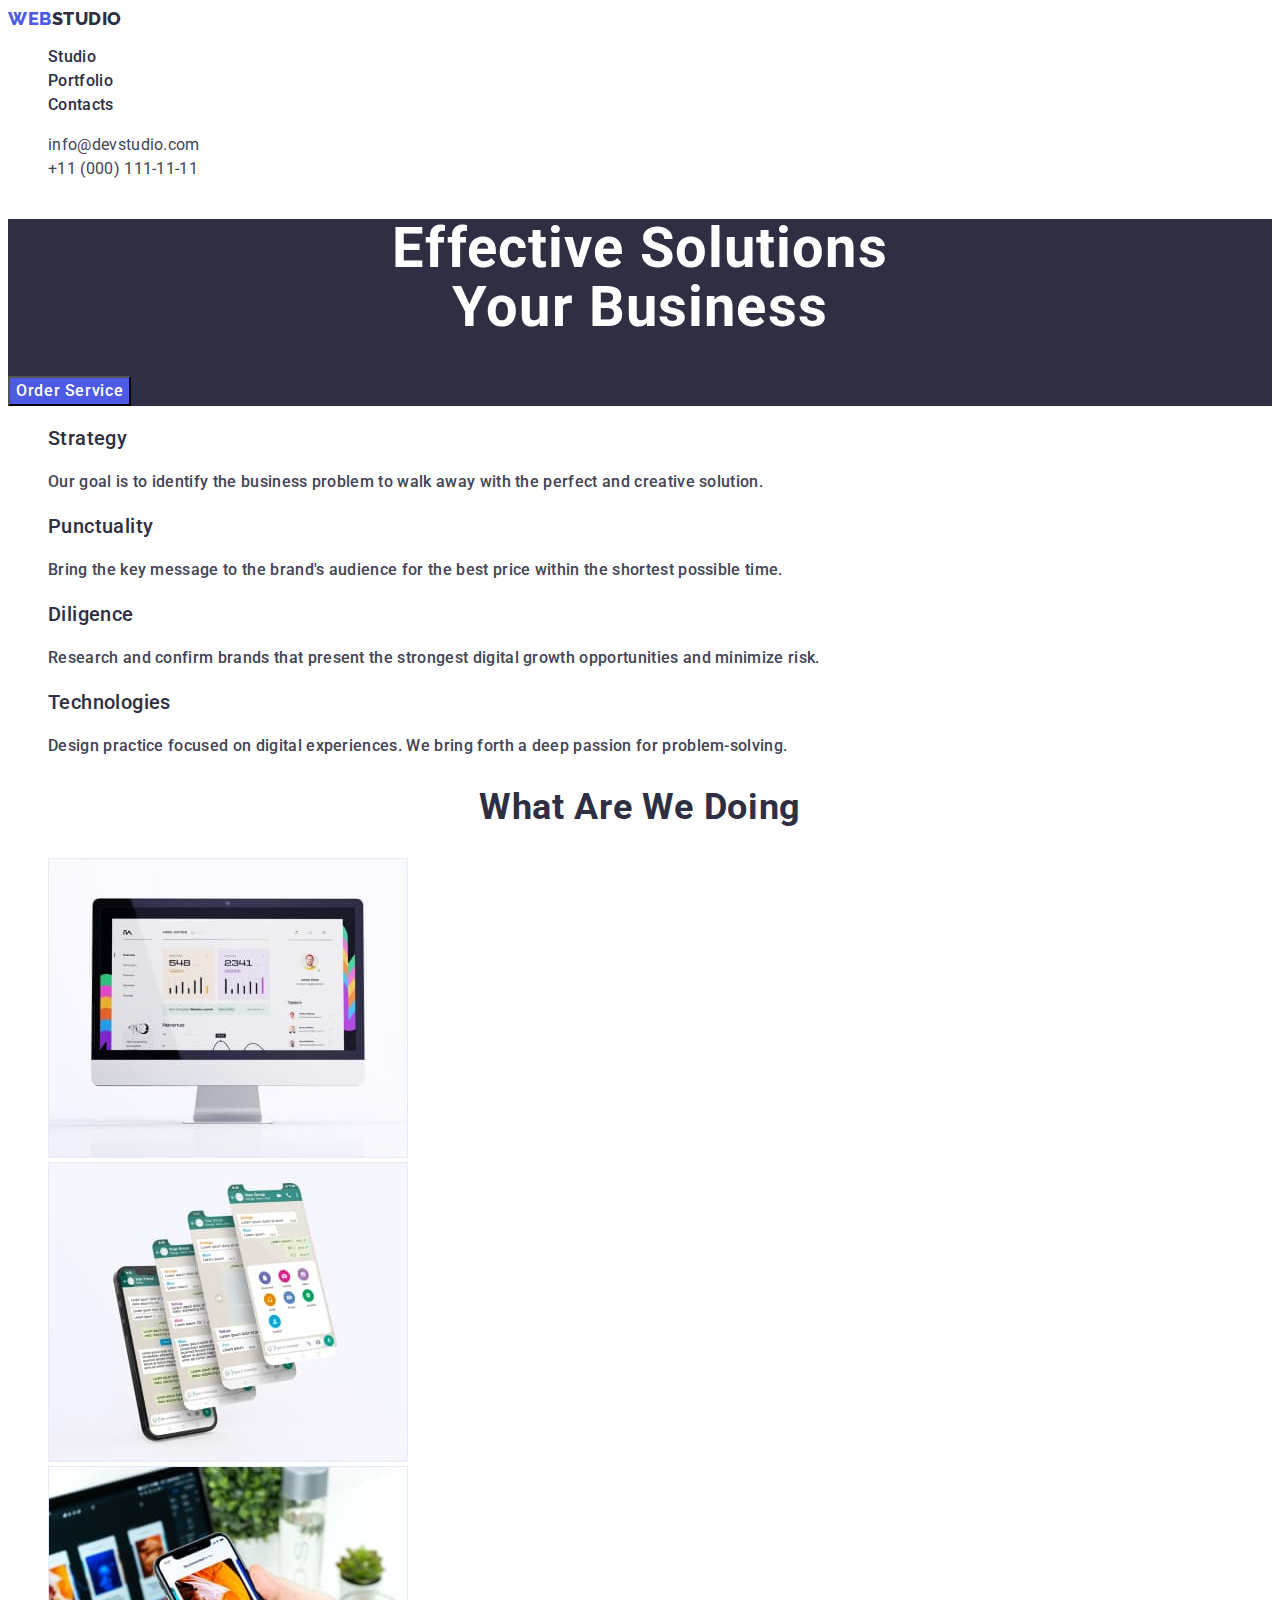
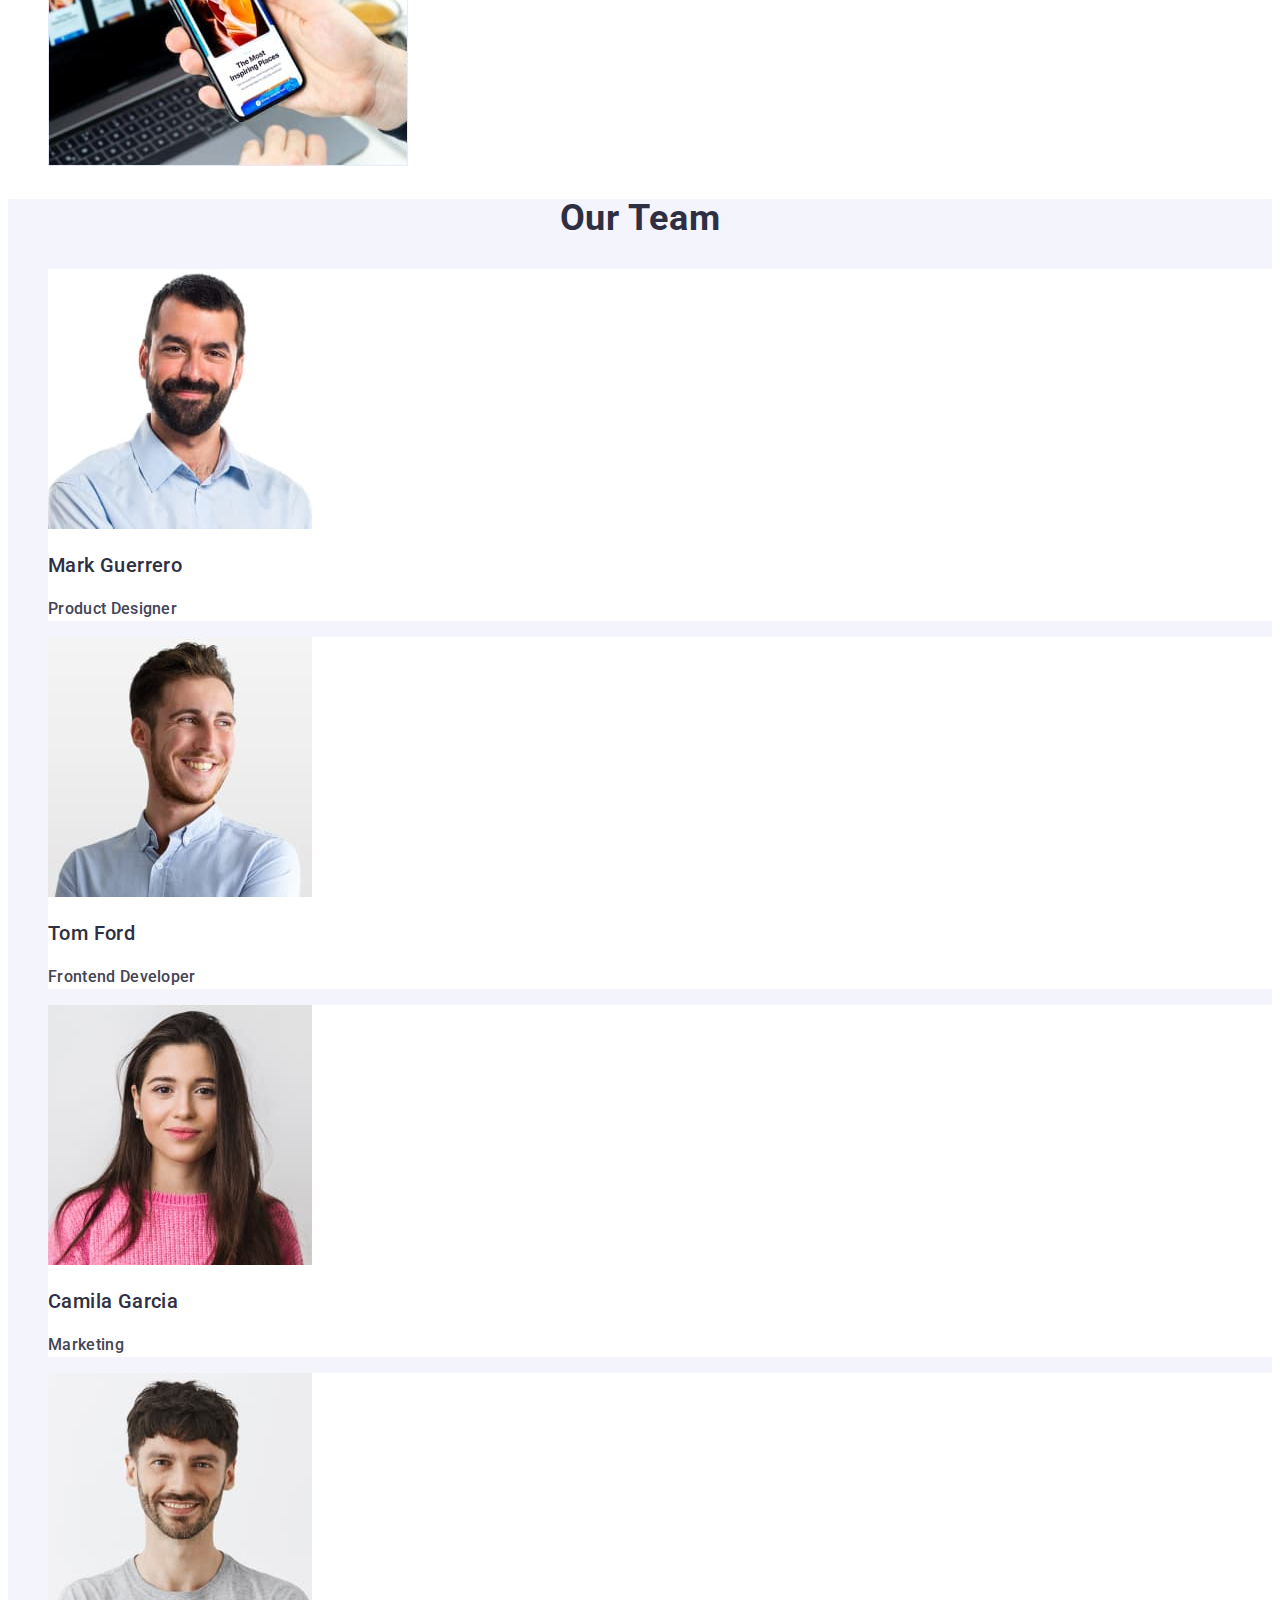
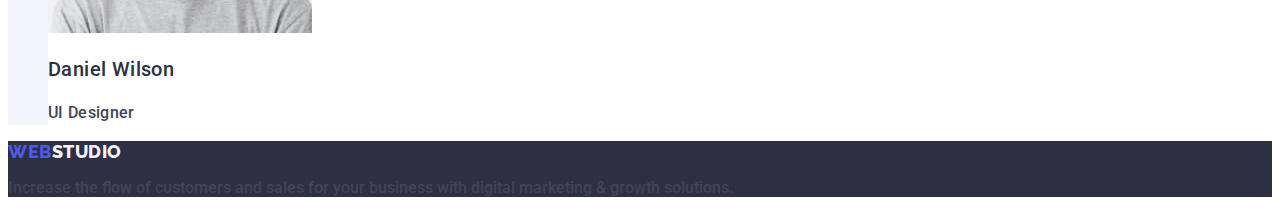
==== index.html @ f06e4503 "hw2page1.7" ====
<!DOCTYPE html>
<html lang="en">
  <head>
    <meta charset="UTF-8" />
    <meta http-equiv="X-UA-Compatible" content="IE=edge" />
    <meta name="viewport" content="width=device-width, initial-scale=1.0" />
    <title>WebStudio</title>
    <link rel="preconnect" href="https://fonts.googleapis.com" />
    <link rel="preconnect" href="https://fonts.gstatic.com" crossorigin />
    <link
      href="https://fonts.googleapis.com/css2?family=Raleway:wght@800&family=Roboto:wght@400;500;700;900&display=swap"
      rel="stylesheet"
    />
    <link rel="stylesheet" href="./css/styles.css" />
  </head>
  <body>
    <header>
      <nav class="navigation">
        <a href="./index.html" class="header-logo link"
          >web<span class="span-logo">Studio</span></a
        >
        <ul class="list">
          <li><a class="link-nav link" href="./index.html">Studio</a></li>
          <li>
            <a class="link-nav link" href="./portfolio.html">Portfolio</a>
          </li>
          <li><a class="link-nav link" href="">Contacts</a></li>
        </ul>
      </nav>
      <address class="address">
        <ul class="list">
          <li>
            <a class="address link" href="mailto:info@devstudio.com"
              >info@devstudio.com</a
            >
          </li>
          <li>
            <a class="address link" href="tel:+110001111111"
              >+11 (000) 111-11-11</a
            >
          </li>
        </ul>
      </address>
    </header>
    <main>
      <section class="home-page">
        <h1 class="hp-top-text">
          Effective Solutions <br />
          Your Business
        </h1>
        <button class="hp-button" type="button">Order Service</button>
      </section>
      <section>
        <h2 class="hero-text" hidden>achievements</h2>
        <ul class="list">
          <li>
            <h3 class="about-top-text">Strategy</h3>
            <p class="about-low-text">
              Our goal is to identify the business problem to walk away with the
              perfect and creative solution.
            </p>
          </li>
          <li>
            <h3 class="about-top-text">Punctuality</h3>
            <p class="about-low-text">
              Bring the key message to the brand's audience for the best price
              within the shortest possible time.
            </p>
          </li>
          <li>
            <h3 class="about-top-text">Diligence</h3>
            <p class="about-low-text">
              Research and confirm brands that present the strongest digital
              growth opportunities and minimize risk.
            </p>
          </li>
          <li>
            <h3 class="about-top-text">Technologies</h3>
            <p class="about-low-text">
              Design practice focused on digital experiences. We bring forth a
              deep passion for problem-solving.
            </p>
          </li>
        </ul>
      </section>
      <section>
        <h2 class="team-text">What are we doing</h2>
        <ul class="list">
          <li>
            <img
              src="./images/gallery1.jpg"
              alt="gallary photo"
              width="360"
              height="300"
            />
          </li>
          <li>
            <img
              src="./images/gallery2.jpg"
              alt="gallary photo"
              width="360"
              height="300"
            />
          </li>
          <li>
            <img
              src="./images/gallery3.jpg"
              alt="gallary photo"
              width="360"
              height="300"
            />
          </li>
        </ul>
      </section>
      <section class="team">
        <h2 class="team-text">Our Team</h2>
        <ul class="list">
          <li class="team-list">
            <img
              src="./images/teamphoto1.jpg"
              alt="team photo"
              width="264"
              height="260"
            />
            <h3 class="about-top-text">Mark Guerrero</h3>
            <p class="about-low-text">Product Designer</p>
          </li>
          <li class="team-list">
            <img
              src="./images/teamphoto2.jpg"
              alt="team photo"
              width="264"
              height="260"
            />
            <h3 class="about-top-text">Tom Ford</h3>
            <p class="about-low-text">Frontend Developer</p>
          </li>
          <li class="team-list">
            <img
              src="./images/teamphoto3.jpg"
              alt="team photo"
              width="264"
              height="260"
            />
            <h3 class="about-top-text">Camila Garcia</h3>
            <p class="about-low-text">Marketing</p>
          </li>
          <li class="team-list">
            <img
              src="./images/teamphoto4.jpg"
              alt="team photo"
              width="264"
              height="260"
            />
            <h3 class="about-top-text">Daniel Wilson</h3>
            <p class="about-low-text">UI Designer</p>
          </li>
        </ul>
      </section>
    </main>
    <footer class="footer">
      <a href="./index.html" class="footer-logo link"
        >web<span class="span-logo-footer">Studio</span></a
      >
      <p class="footer-text">
        Increase the flow of customers and sales for your business with digital
        marketing & growth solutions.
      </p>
    </footer>
  </body>
</html>
---- css/styles.css ----
:root {
  --body-background-color: #ffffff;
  --logo-color: #4d5ae5;
  --span-logo-color: #2e2f42;
  --nav-link-color: #2e2f42;
  --second-link-color: #404bbf;
  --address-color: #434455;
  --second-address-color: #404bbf;
  --second-color-btn: #e7e9fc;
  --bgcolor-home-page: #2e2f42;
  --btncolor-home-page: #404bbf;
  --about-top-text-color: #2e2f42;
  --h2-text-color: #2e2f42;
}

body {
  font-family: "Roboto", sans-serif;
  font-weight: 500;
  color: #434455;
  background-color: var(--body-background-color);
}

.list {
  list-style: none;
}

.link {
  text-decoration: none;
}

/**=================HEDAR=================*/
.navigation {
}

.header-logo {
  font-family: "Raleway", sans-serif;
  font-weight: 800;
  font-size: 18px;
  line-height: 1.17;
  letter-spacing: 0.03em;
  text-transform: uppercase;
  color: var(--logo-color);
}

.span-logo {
  color: var(--span-logo-color);
}

.link-nav {
  line-height: 1.5;
  letter-spacing: 0.02em;
  color: var(--nav-link-color);
}

.link-nav:is(:hover, :focus) {
  color: var(--second-link-color);
}

.address {
  font-style: normal;
  font-weight: 400;
  font-size: 16px;
  line-height: 1.5;
  letter-spacing: 0.02em;
  color: var(--address-color);
}
.address:is(:hover, :focus) {
  color: var(--second-address-color);
}

/**=================HomePage=================*/
.home-page {
  background-color: var(--bgcolor-home-page);
}

.hp-top-text {
  font-size: 56px;
  line-height: 1.07;
  letter-spacing: 0.02em;
  color: #ffffff;
  text-align: center;
}

.hp-button {
  background-color: #4d5ae5;
  font-family: inherit;
  font-weight: 500;
  font-size: 16px;
  line-height: 1.5;
  letter-spacing: 0.04em;
  color: #ffffff;
  cursor: pointer;
}

.hp-button:is(:hover, :focus) {
  background-color: var(--btncolor-home-page);
}

.about-top-text {
  font-weight: 500;
  font-size: 20px;
  line-height: 1.2;
  letter-spacing: 0.02em;
  color: var(--about-top-text-color);
}

.about-low-text {
  line-height: 1.5;
  letter-spacing: 0.02em;
}

.team-text {
  font-size: 36px;
  line-height: 1.11;
  letter-spacing: 0.02em;
  text-transform: capitalize;
  text-align: center;
  color: var(--h2-text-color);
}

.team {
  background-color: #f4f4fd;
}

.team-list {
  background-color: #ffffff;
}
/**=================BUTTONS=================*/

.header-btn {
  font-family: "Roboto";
  font-style: normal;
  font-weight: 500;
  font-size: 16px;
  line-height: 1.5;
  cursor: pointer;
  color: #4d5ae5;
}

.header-btn:is(:hover, :focus) {
  background-color: #404bbf;
  color: var(--second-color-btn);
}

/**=================MAIN=================*/

.portfolio-text {
  font-weight: 500;
  font-size: 20px;
  line-height: 1.2;
  letter-spacing: 0.02em;
}

.lower-text {
  font-weight: 400;
  font-size: 16px;
  line-height: 1.5;
  letter-spacing: 0.02em;
  color: #434455;
}

/**=================PORTFOLIO=================*/

.footer-logo {
  font-family: "Raleway", sans-serif;
  font-weight: 800;
  font-size: 18px;
  line-height: 1.17;
  letter-spacing: 0.03em;
  text-transform: uppercase;
  color: var(--logo-color);
}

.span-logo-footer {
  color: #f4f4fd;
}

 .footer {
  background-color: #2e2f42;
}
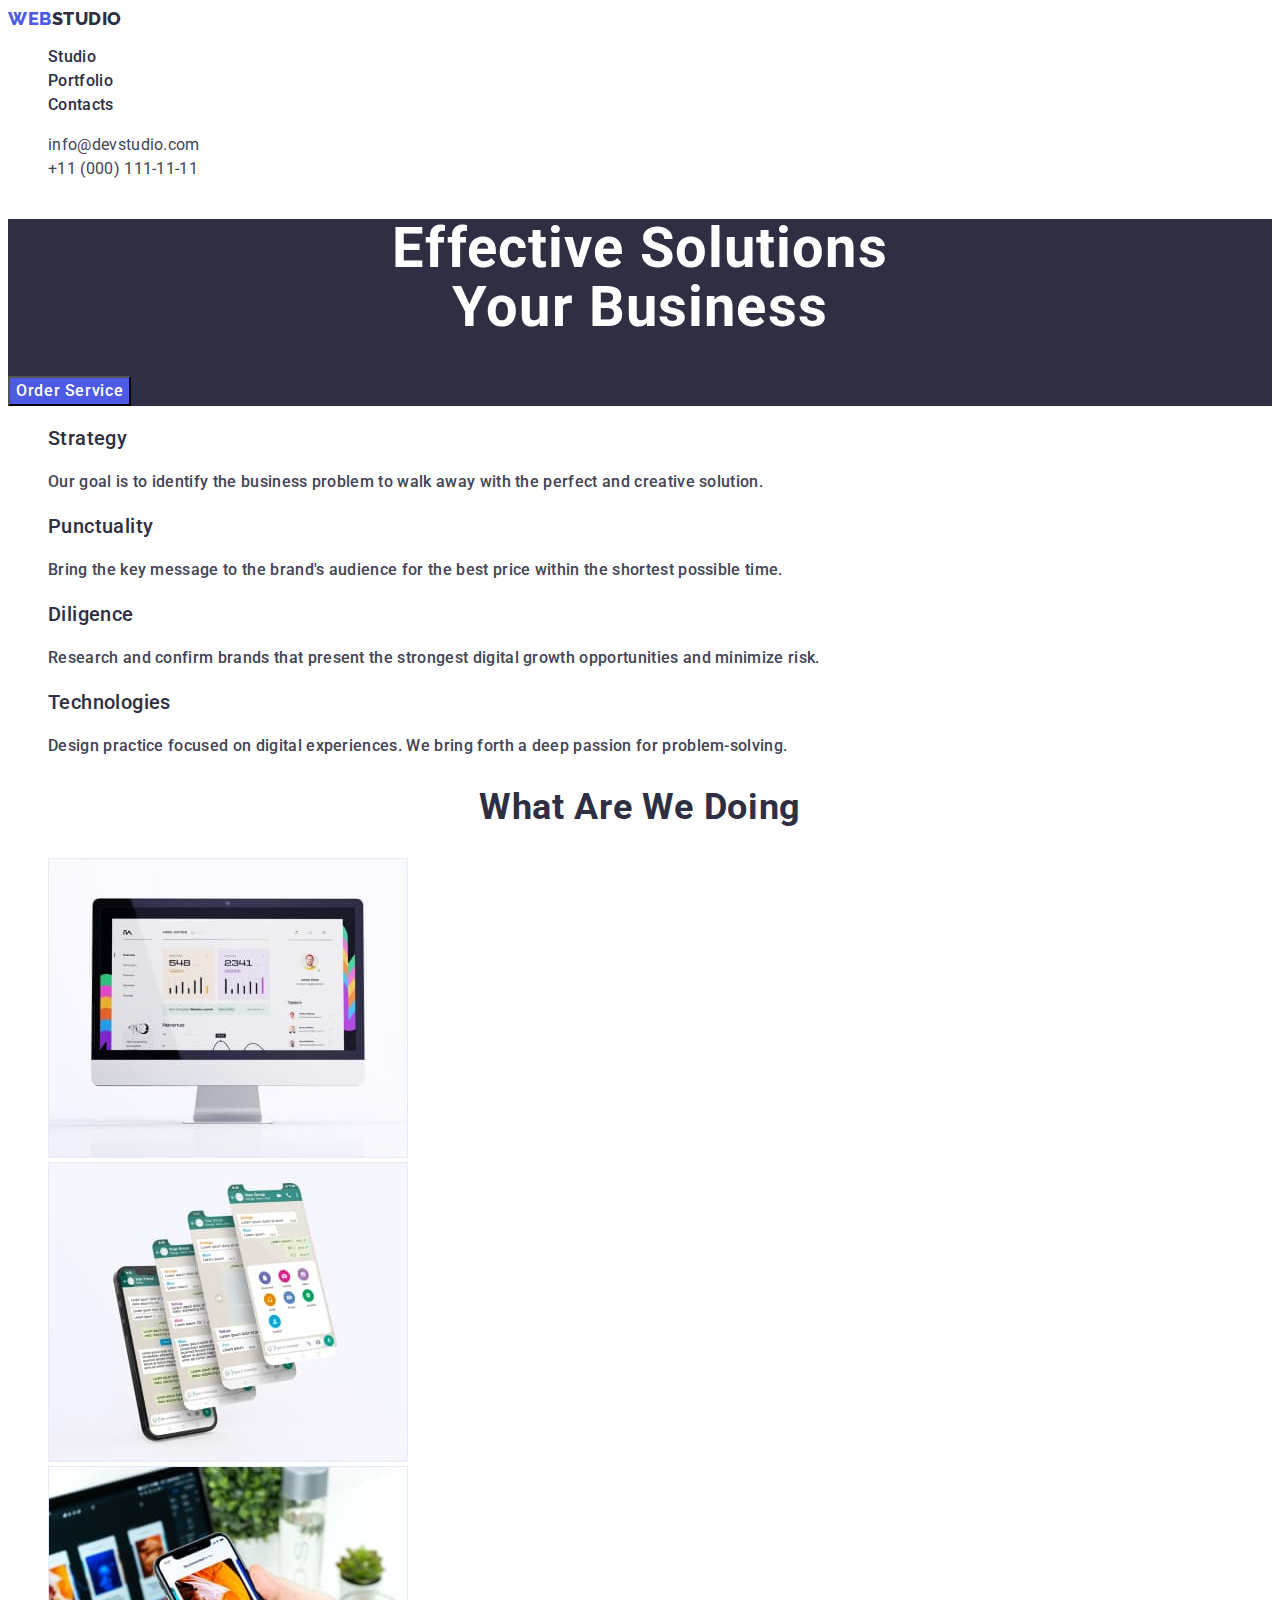
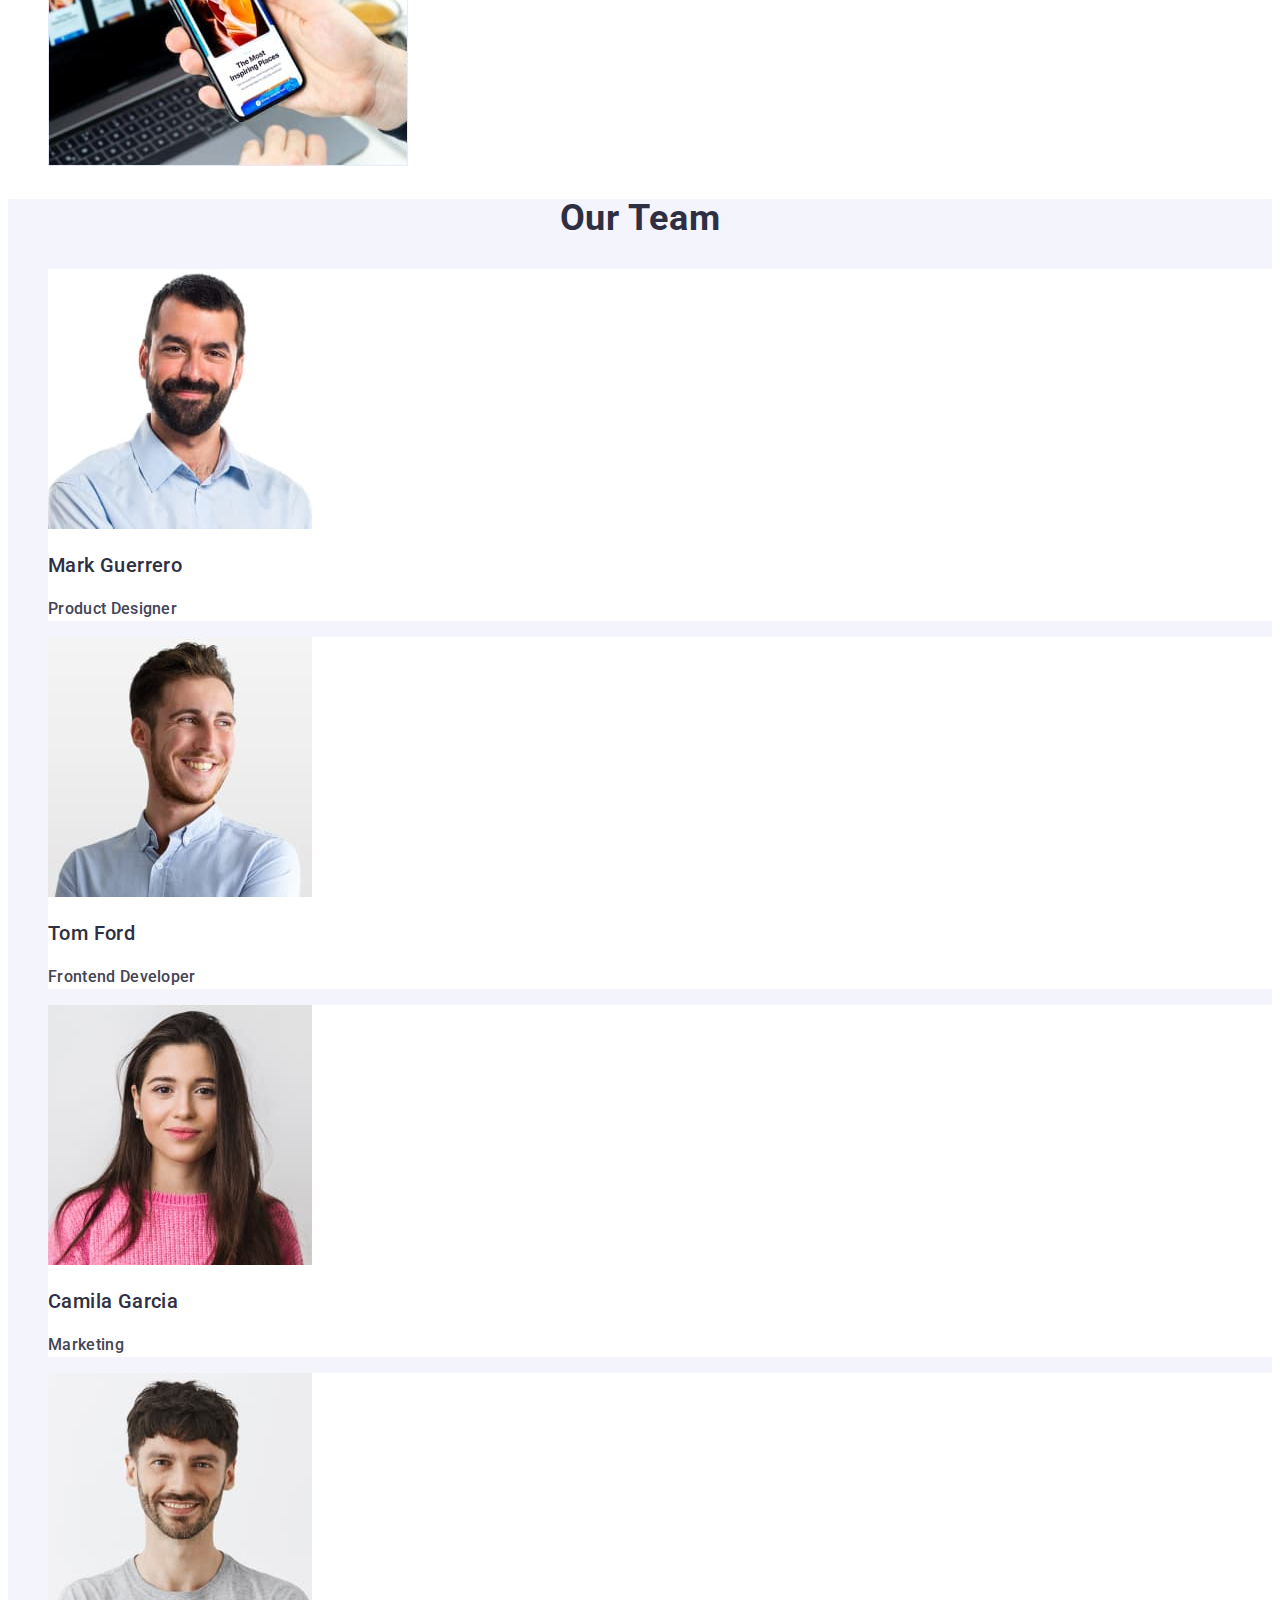
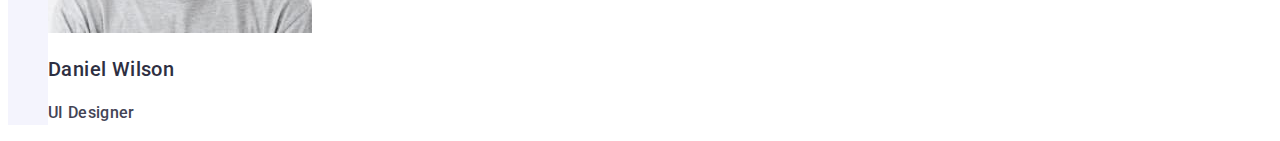
==== commit 2d61a10a: "Update index.html" ====
--- a/index.html
+++ b/index.html
@@ -158,7 +158,7 @@
         </ul>
       </section>
     </main>
-    <footer class="footer">
+    <!-- <footer class="footer">
       <a href="./index.html" class="footer-logo link"
         >web<span class="span-logo-footer">Studio</span></a
       >
@@ -166,6 +166,6 @@
         Increase the flow of customers and sales for your business with digital
         marketing & growth solutions.
       </p>
-    </footer>
+    </footer> -->
   </body>
 </html>
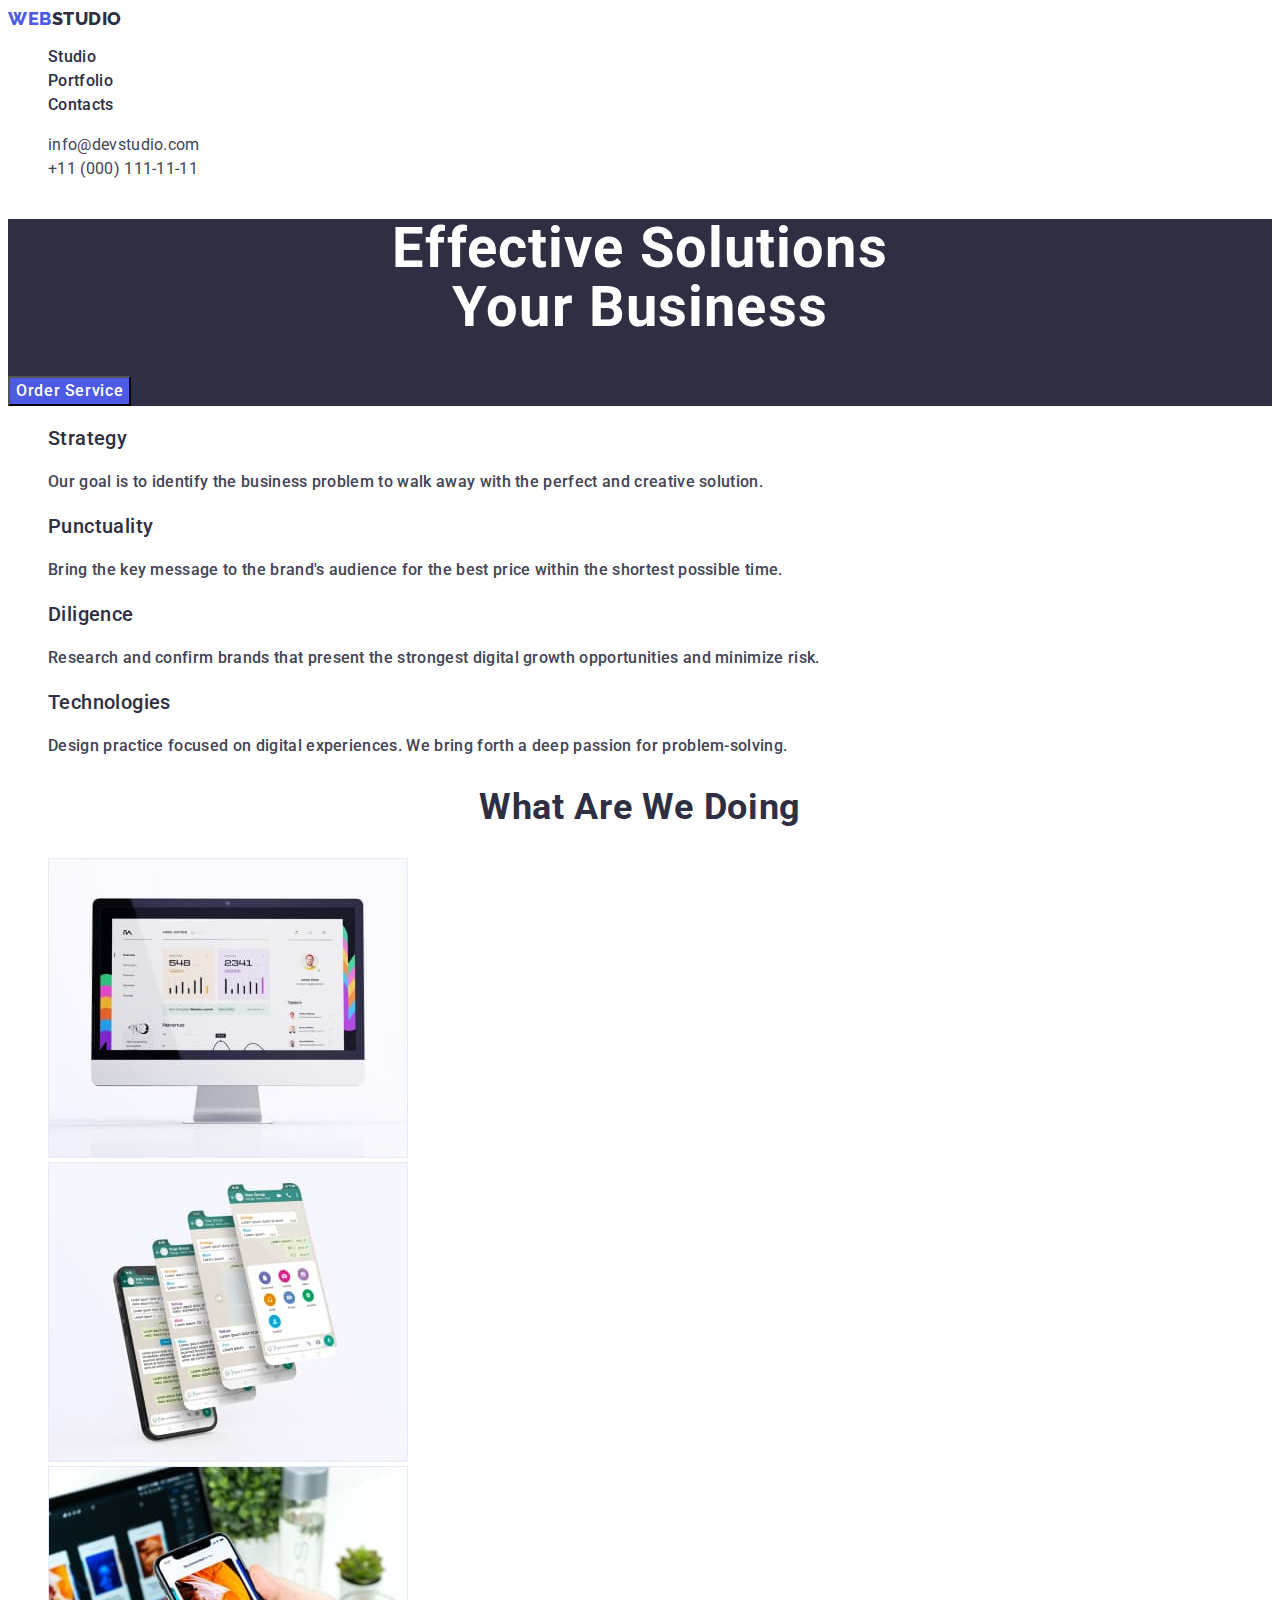
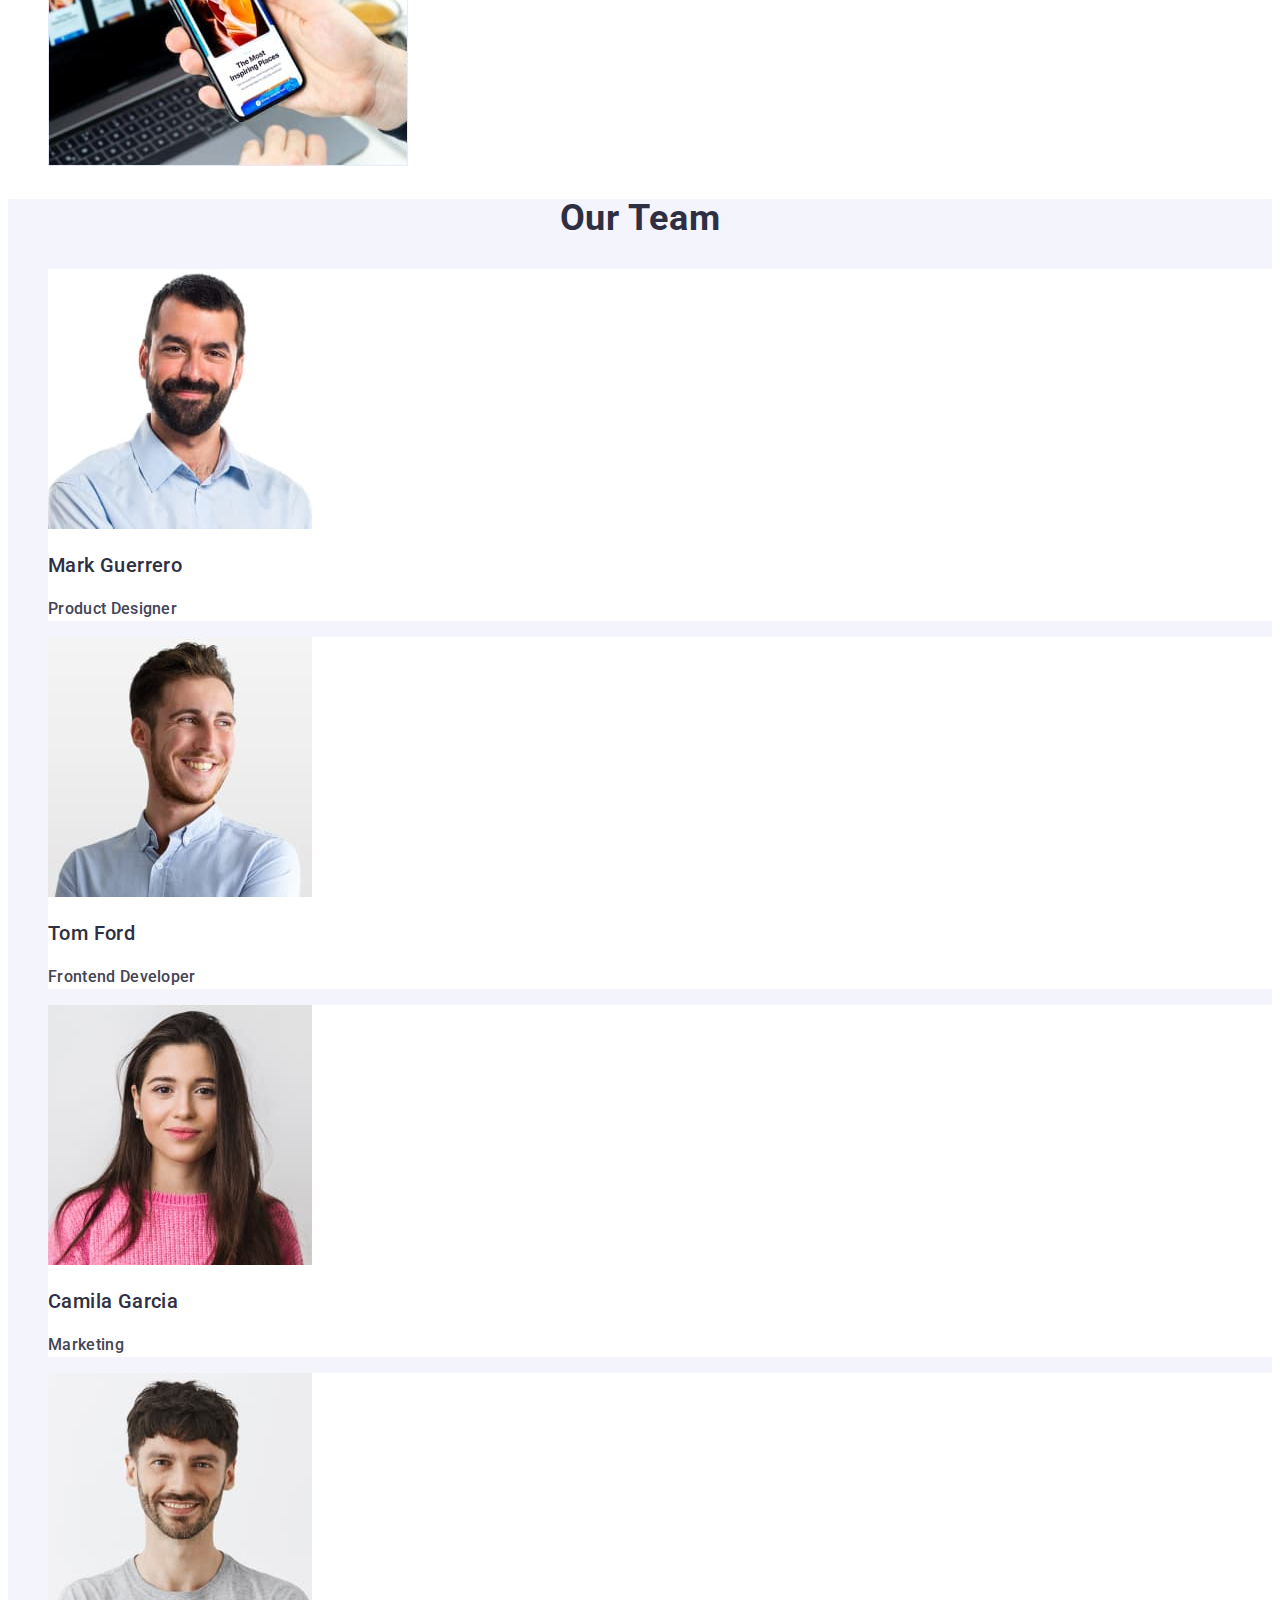
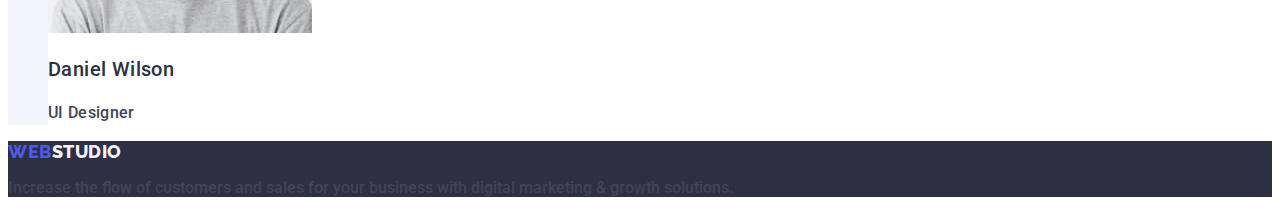
==== commit 6b08b82d: "hw2test" ====
--- a/index.html
+++ b/index.html
@@ -51,7 +51,7 @@
         <button class="hp-button" type="button">Order Service</button>
       </section>
       <section>
-        <h2 class="hero-text" hidden>achievements</h2>
+        <h2 class="team-text" hidden>achievements</h2>
         <ul class="list">
           <li>
             <h3 class="about-top-text">Strategy</h3>
@@ -158,7 +158,7 @@
         </ul>
       </section>
     </main>
-    <!-- <footer class="footer">
+    <footer class="footer">
       <a href="./index.html" class="footer-logo link"
         >web<span class="span-logo-footer">Studio</span></a
       >
@@ -166,6 +166,6 @@
         Increase the flow of customers and sales for your business with digital
         marketing & growth solutions.
       </p>
-    </footer> -->
+    </footer>
   </body>
 </html>
--- a/css/styles.css
+++ b/css/styles.css
@@ -175,7 +175,6 @@
   color: #f4f4fd;
 }
 
- .footer {
+.footer {
   background-color: #2e2f42;
 }
-
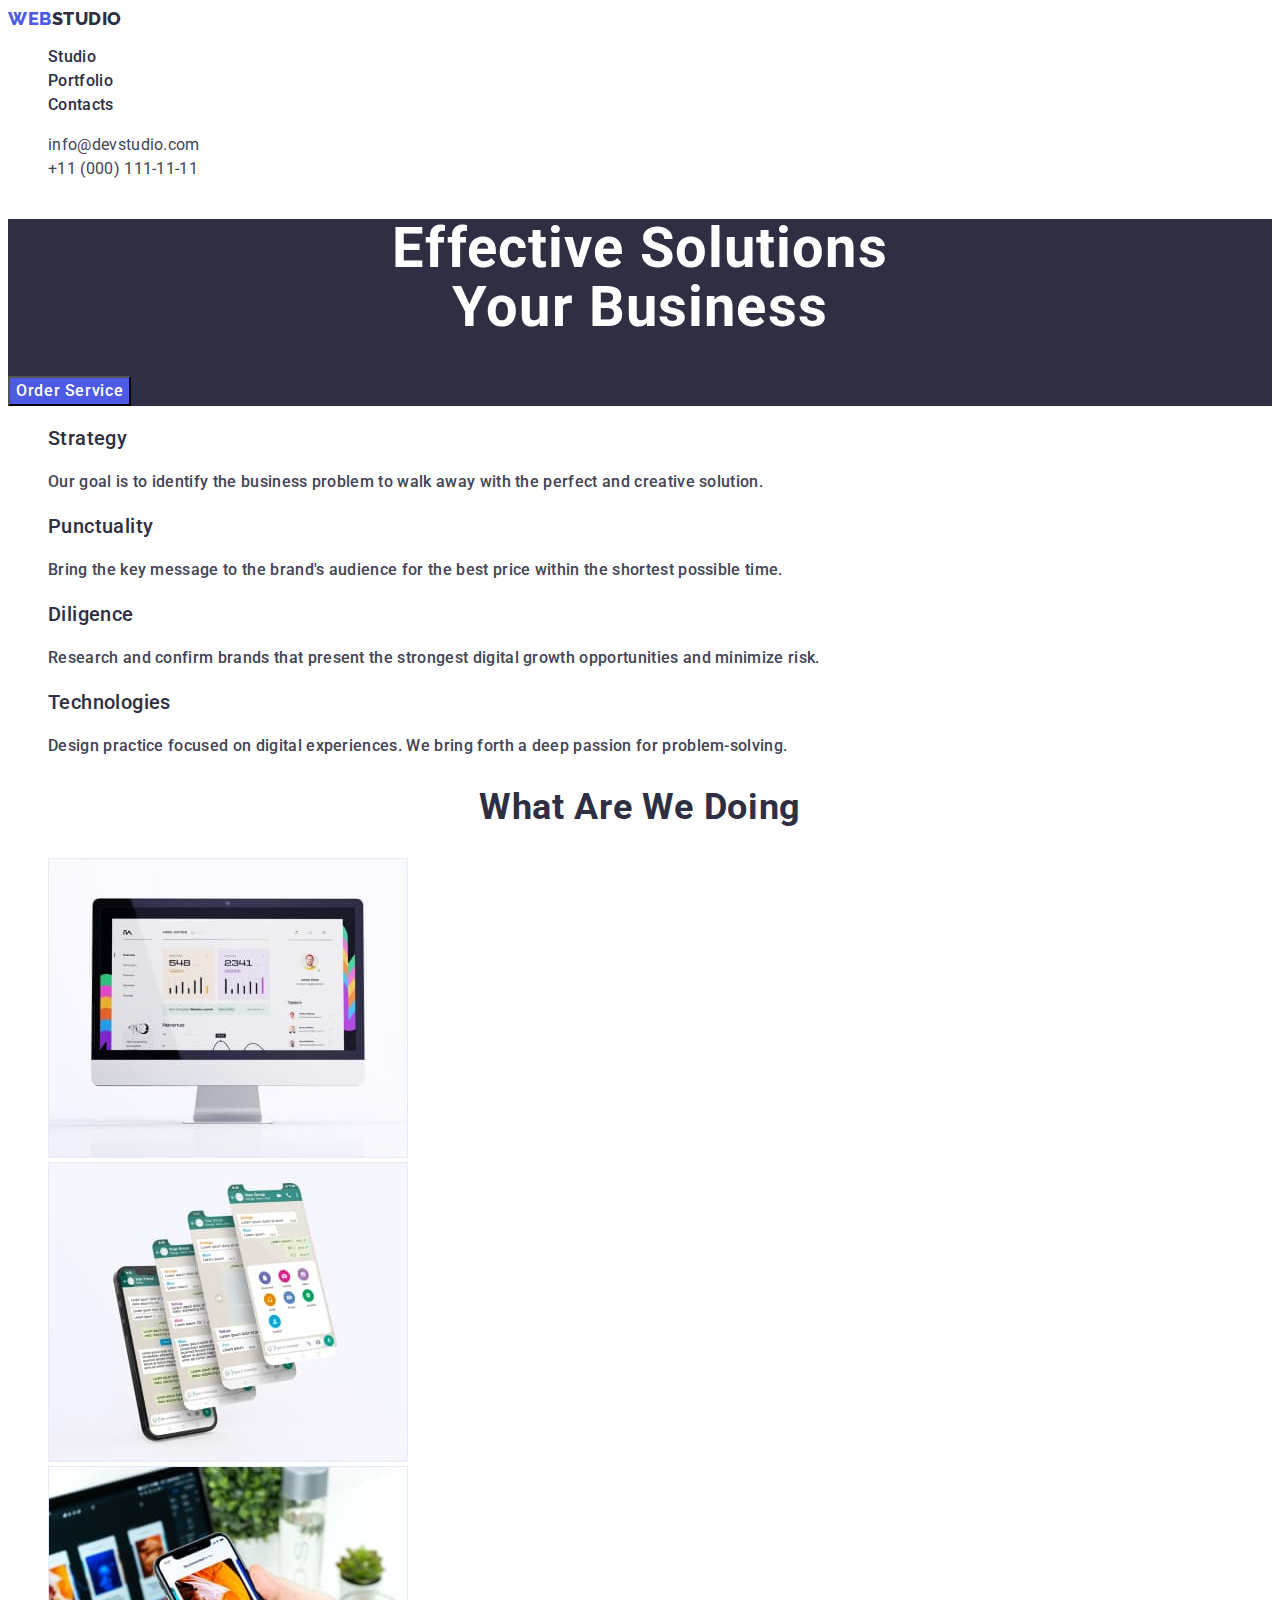
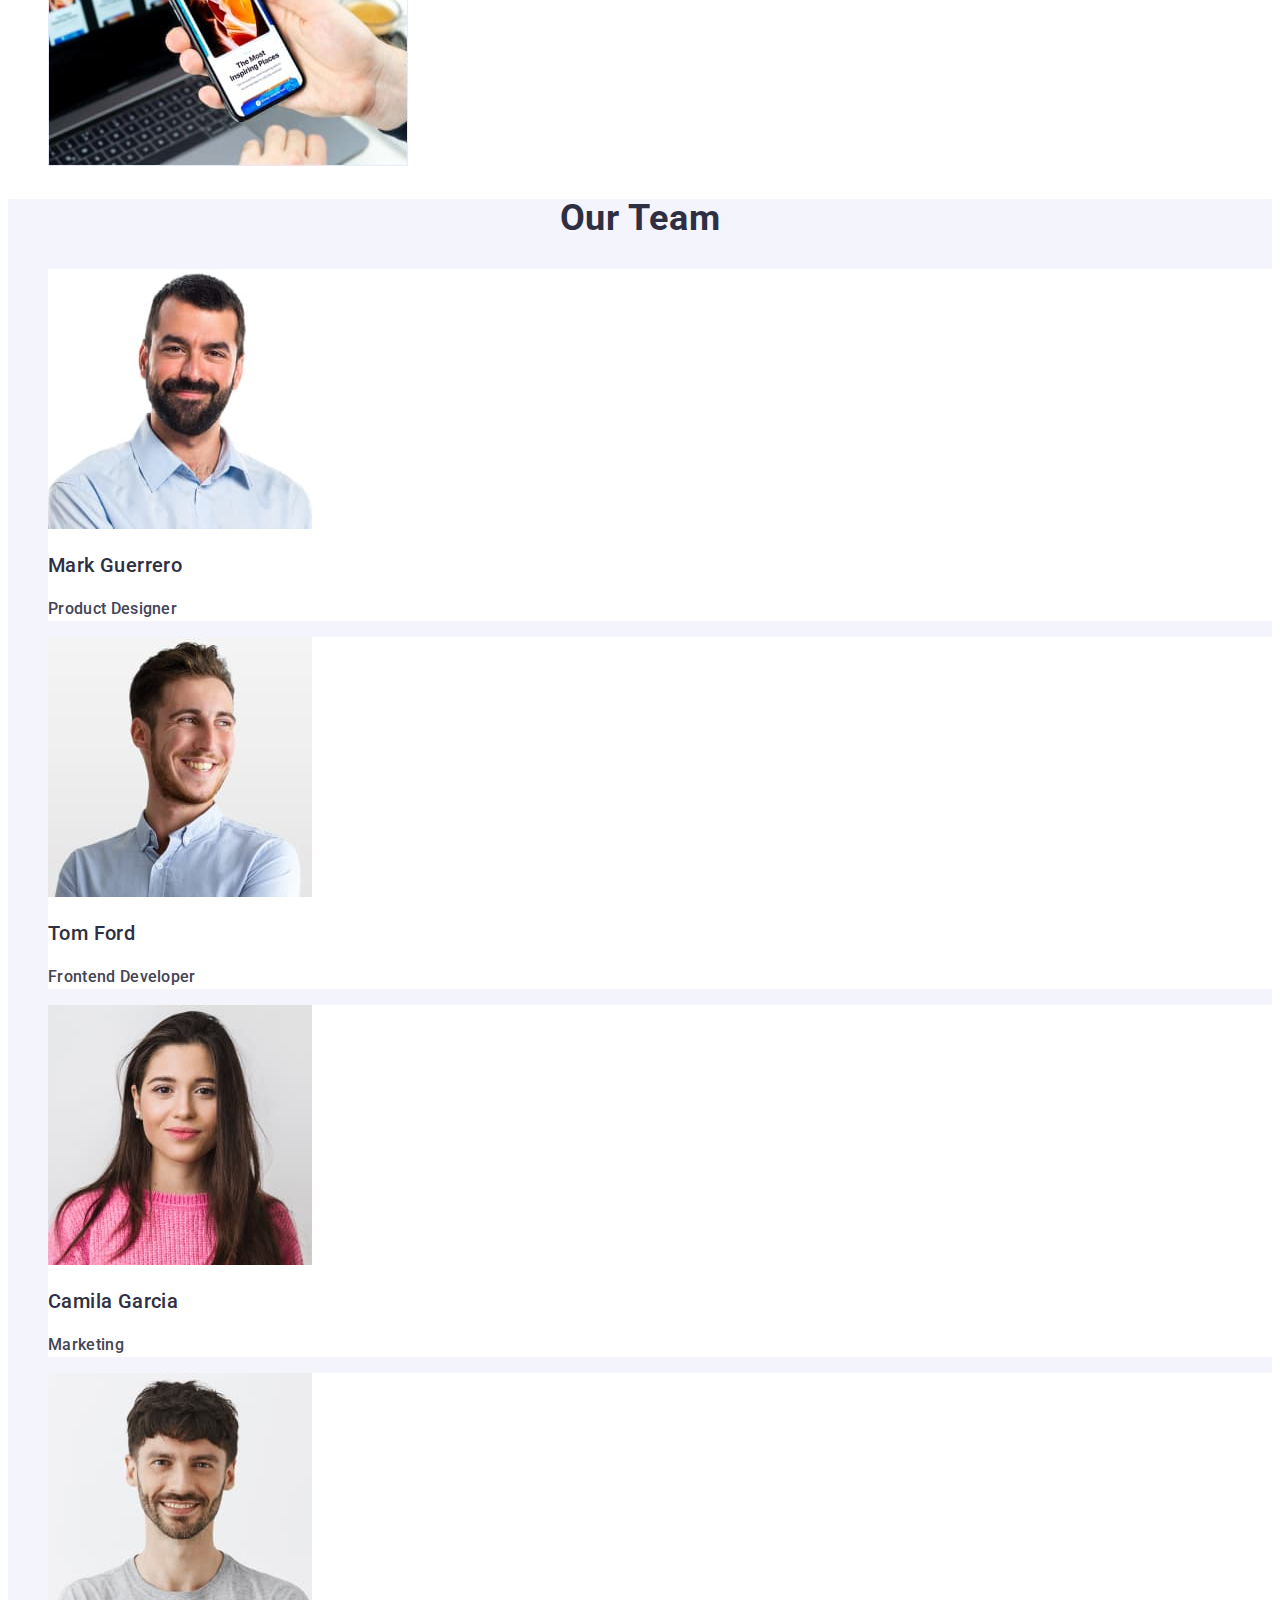
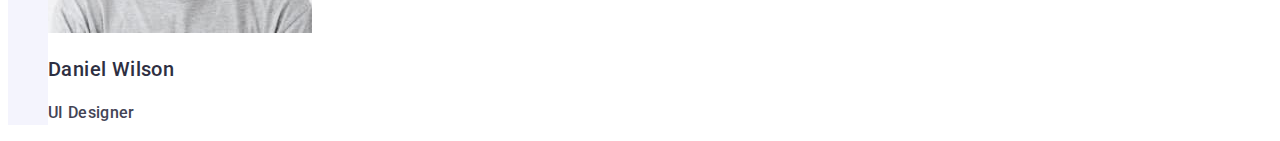
==== commit 1ca579a9: "page2test" ====
--- a/index.html
+++ b/index.html
@@ -158,7 +158,7 @@
         </ul>
       </section>
     </main>
-    <footer class="footer">
+    <!-- <footer class="footer">
       <a href="./index.html" class="footer-logo link"
         >web<span class="span-logo-footer">Studio</span></a
       >
@@ -166,6 +166,6 @@
         Increase the flow of customers and sales for your business with digital
         marketing & growth solutions.
       </p>
-    </footer>
+    </footer> -->
   </body>
 </html>
--- a/css/styles.css
+++ b/css/styles.css
@@ -6,7 +6,7 @@
   --second-link-color: #404bbf;
   --address-color: #434455;
   --second-address-color: #404bbf;
-  --second-color-btn: #e7e9fc;
+  --porfolio-btn-bgc:#F4F4FD;
   --bgcolor-home-page: #2e2f42;
   --btncolor-home-page: #404bbf;
   --about-top-text-color: #2e2f42;
@@ -128,18 +128,18 @@
 /**=================BUTTONS=================*/
 
 .header-btn {
-  font-family: "Roboto";
+  font-family: "Roboto", sans-serif;
   font-style: normal;
   font-weight: 500;
   font-size: 16px;
   line-height: 1.5;
+  letter-spacing: 0.04em;
   cursor: pointer;
-  color: #4d5ae5;
 }
 
 .header-btn:is(:hover, :focus) {
-  background-color: #404bbf;
-  color: var(--second-color-btn);
+  background-color:var(--porfolio-btn-bgc) ;
+  color: #FFFFFF;
 }
 
 /**=================MAIN=================*/
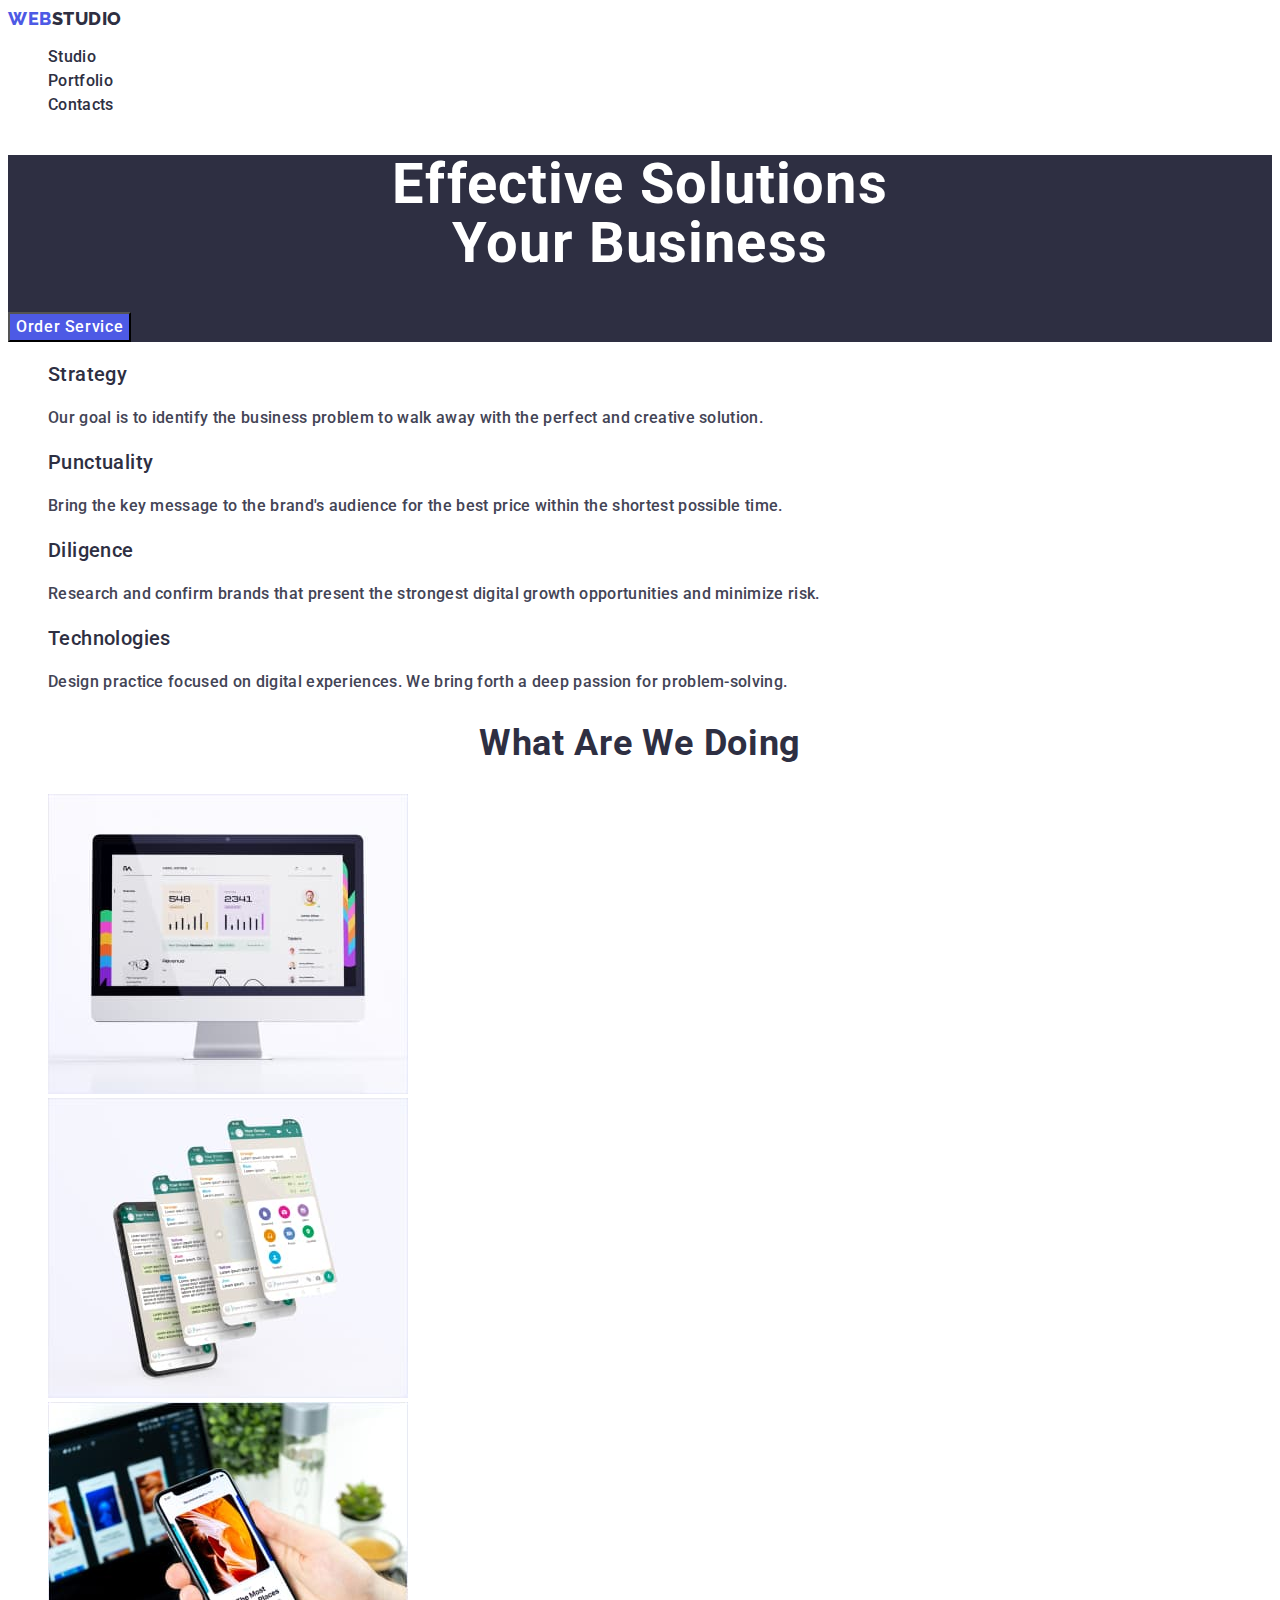
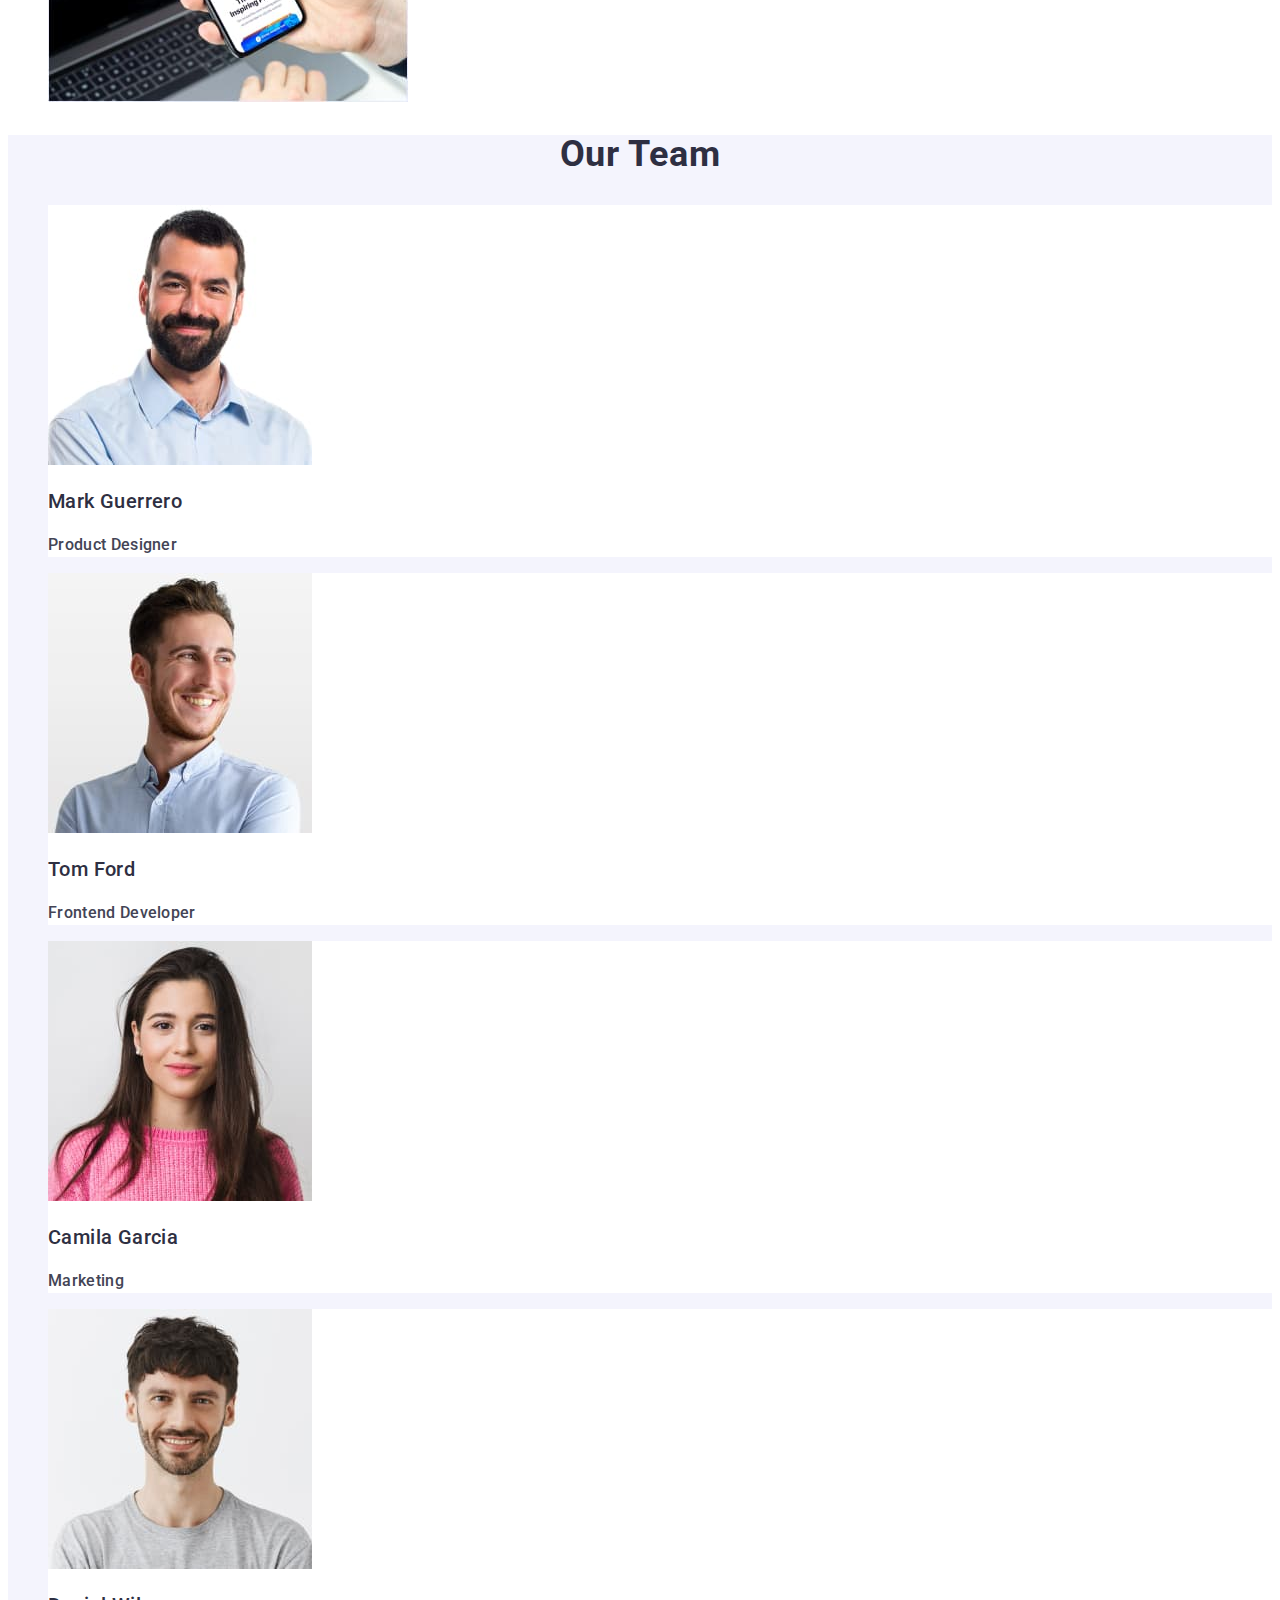
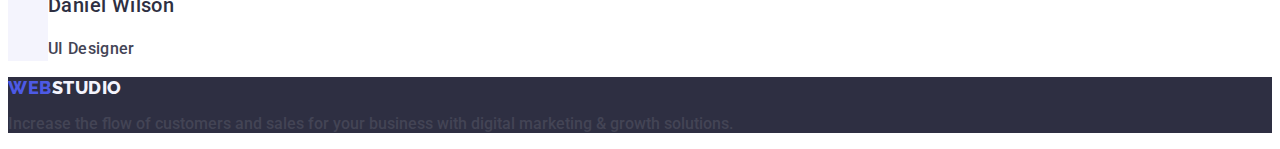
==== commit 67a7d904: "test123" ====
--- a/index.html
+++ b/index.html
@@ -27,7 +27,7 @@
           <li><a class="link-nav link" href="">Contacts</a></li>
         </ul>
       </nav>
-      <address class="address">
+      <!-- <address class="address">
         <ul class="list">
           <li>
             <a class="address link" href="mailto:info@devstudio.com"
@@ -40,7 +40,7 @@
             >
           </li>
         </ul>
-      </address>
+      </address> -->
     </header>
     <main>
       <section class="home-page">
@@ -158,7 +158,7 @@
         </ul>
       </section>
     </main>
-    <!-- <footer class="footer">
+    <footer class="footer">
       <a href="./index.html" class="footer-logo link"
         >web<span class="span-logo-footer">Studio</span></a
       >
@@ -166,6 +166,6 @@
         Increase the flow of customers and sales for your business with digital
         marketing & growth solutions.
       </p>
-    </footer> -->
+    </footer>
   </body>
 </html>
--- a/css/styles.css
+++ b/css/styles.css
@@ -11,6 +11,7 @@
   --btncolor-home-page: #404bbf;
   --about-top-text-color: #2e2f42;
   --h2-text-color: #2e2f42;
+  --portfolio-btn-color:#4d5ae5;
 }
 
 body {
@@ -135,6 +136,8 @@
   line-height: 1.5;
   letter-spacing: 0.04em;
   cursor: pointer;
+  color:var(--portfolio-btn-color) ;
+  background-color:var(--porfolio-btn-bgc) ;
 }
 
 .header-btn:is(:hover, :focus) {
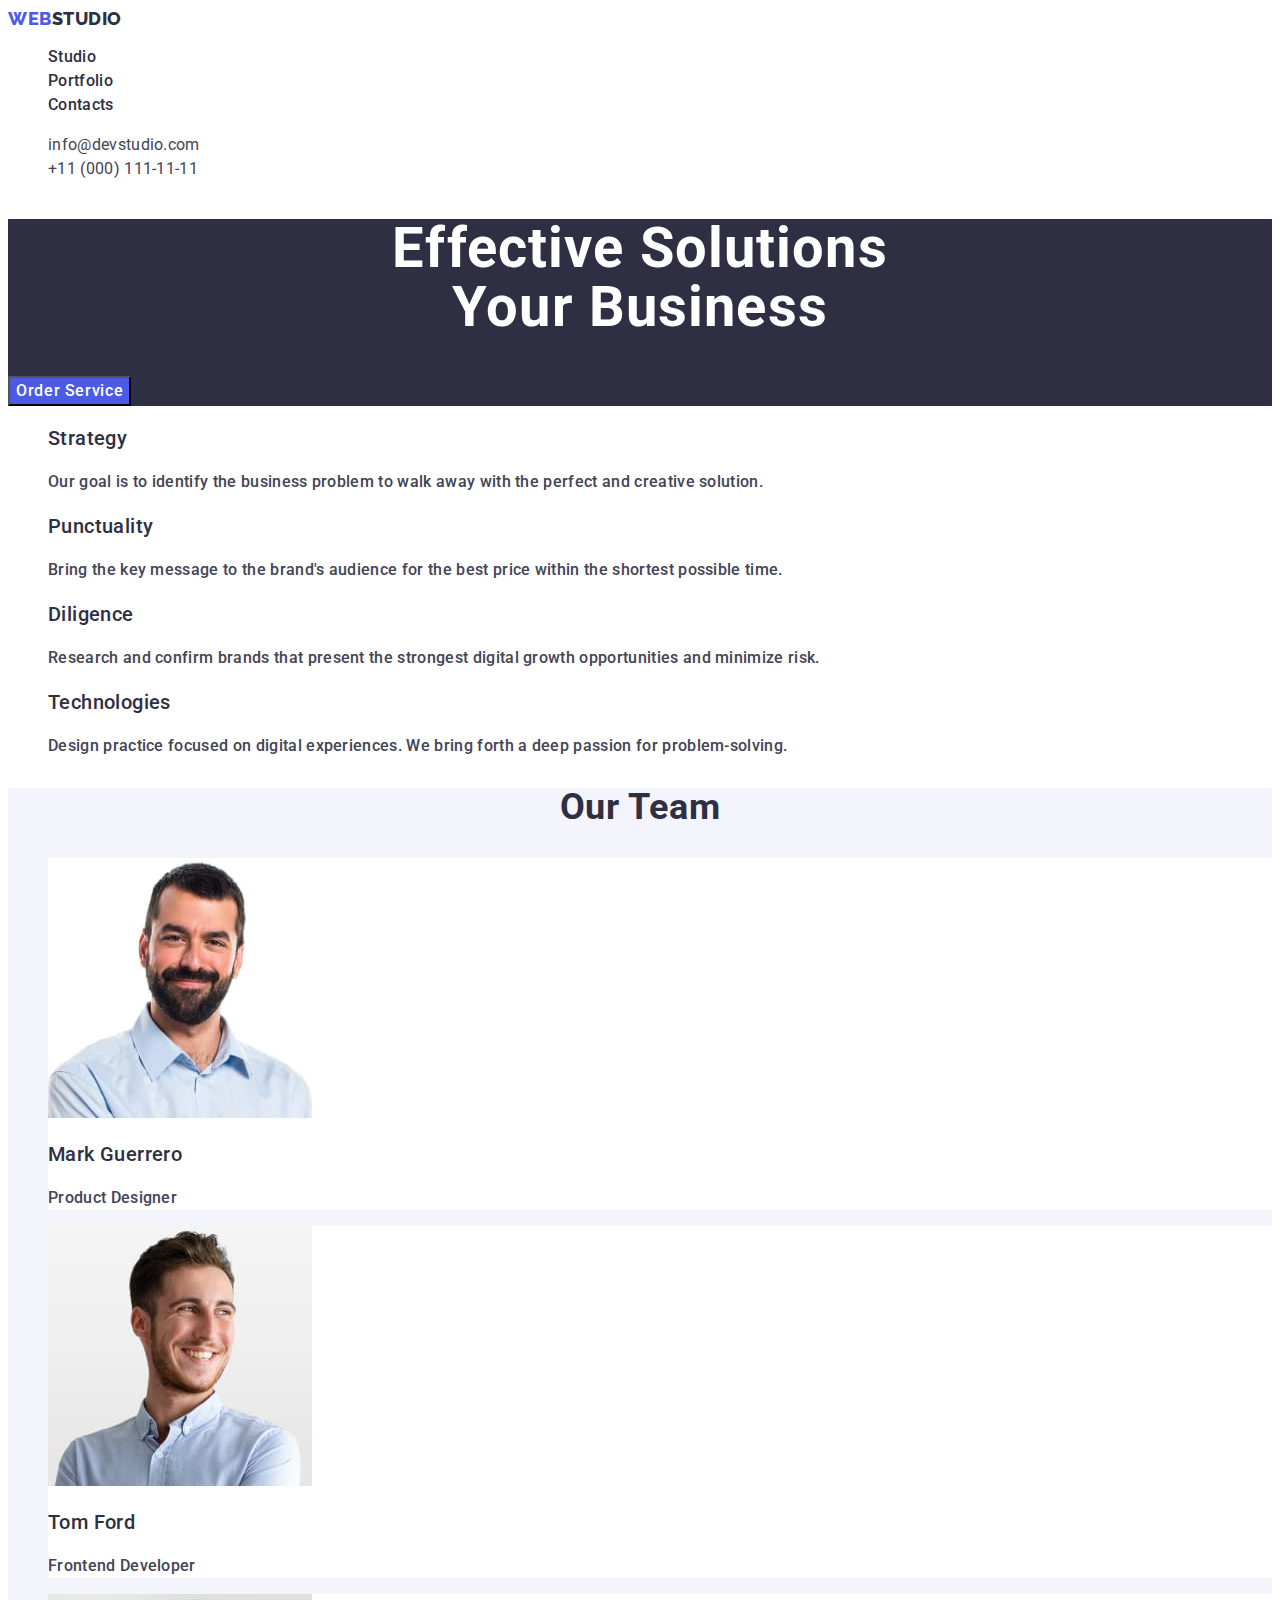
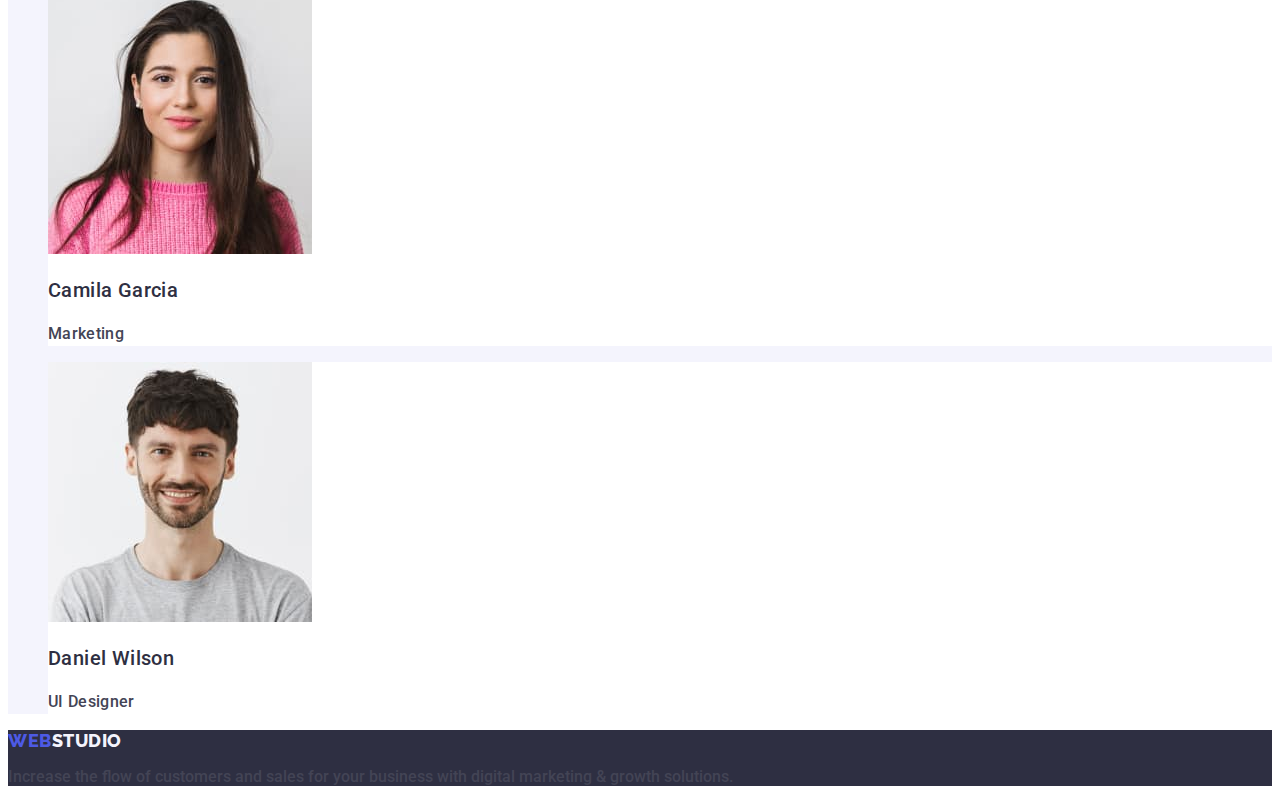
==== commit 46d3bebf: "123" ====
--- a/index.html
+++ b/index.html
@@ -27,7 +27,7 @@
           <li><a class="link-nav link" href="">Contacts</a></li>
         </ul>
       </nav>
-      <!-- <address class="address">
+      <address class="address">
         <ul class="list">
           <li>
             <a class="address link" href="mailto:info@devstudio.com"
@@ -40,7 +40,7 @@
             >
           </li>
         </ul>
-      </address> -->
+      </address>
     </header>
     <main>
       <section class="home-page">
@@ -84,7 +84,7 @@
         </ul>
       </section>
       <section>
-        <h2 class="team-text">What are we doing</h2>
+        <!-- <h2 class="team-text">What are we doing</h2>
         <ul class="list">
           <li>
             <img
@@ -110,7 +110,7 @@
               height="300"
             />
           </li>
-        </ul>
+        </ul> -->
       </section>
       <section class="team">
         <h2 class="team-text">Our Team</h2>
--- a/css/styles.css
+++ b/css/styles.css
@@ -6,12 +6,12 @@
   --second-link-color: #404bbf;
   --address-color: #434455;
   --second-address-color: #404bbf;
-  --porfolio-btn-bgc:#F4F4FD;
+  --porfolio-btn-bgc: #f4f4fd;
   --bgcolor-home-page: #2e2f42;
   --btncolor-home-page: #404bbf;
   --about-top-text-color: #2e2f42;
   --h2-text-color: #2e2f42;
-  --portfolio-btn-color:#4d5ae5;
+  --portfolio-btn-color: #4d5ae5;
 }
 
 body {
@@ -136,13 +136,13 @@
   line-height: 1.5;
   letter-spacing: 0.04em;
   cursor: pointer;
-  color:var(--portfolio-btn-color) ;
-  background-color:var(--porfolio-btn-bgc) ;
+  color: var(--portfolio-btn-color);
+  background-color: var(--porfolio-btn-bgc);
 }
 
 .header-btn:is(:hover, :focus) {
-  background-color:var(--porfolio-btn-bgc) ;
-  color: #FFFFFF;
+  background-color: var(--porfolio-btn-bgc);
+  color: #ffffff;
 }
 
 /**=================MAIN=================*/
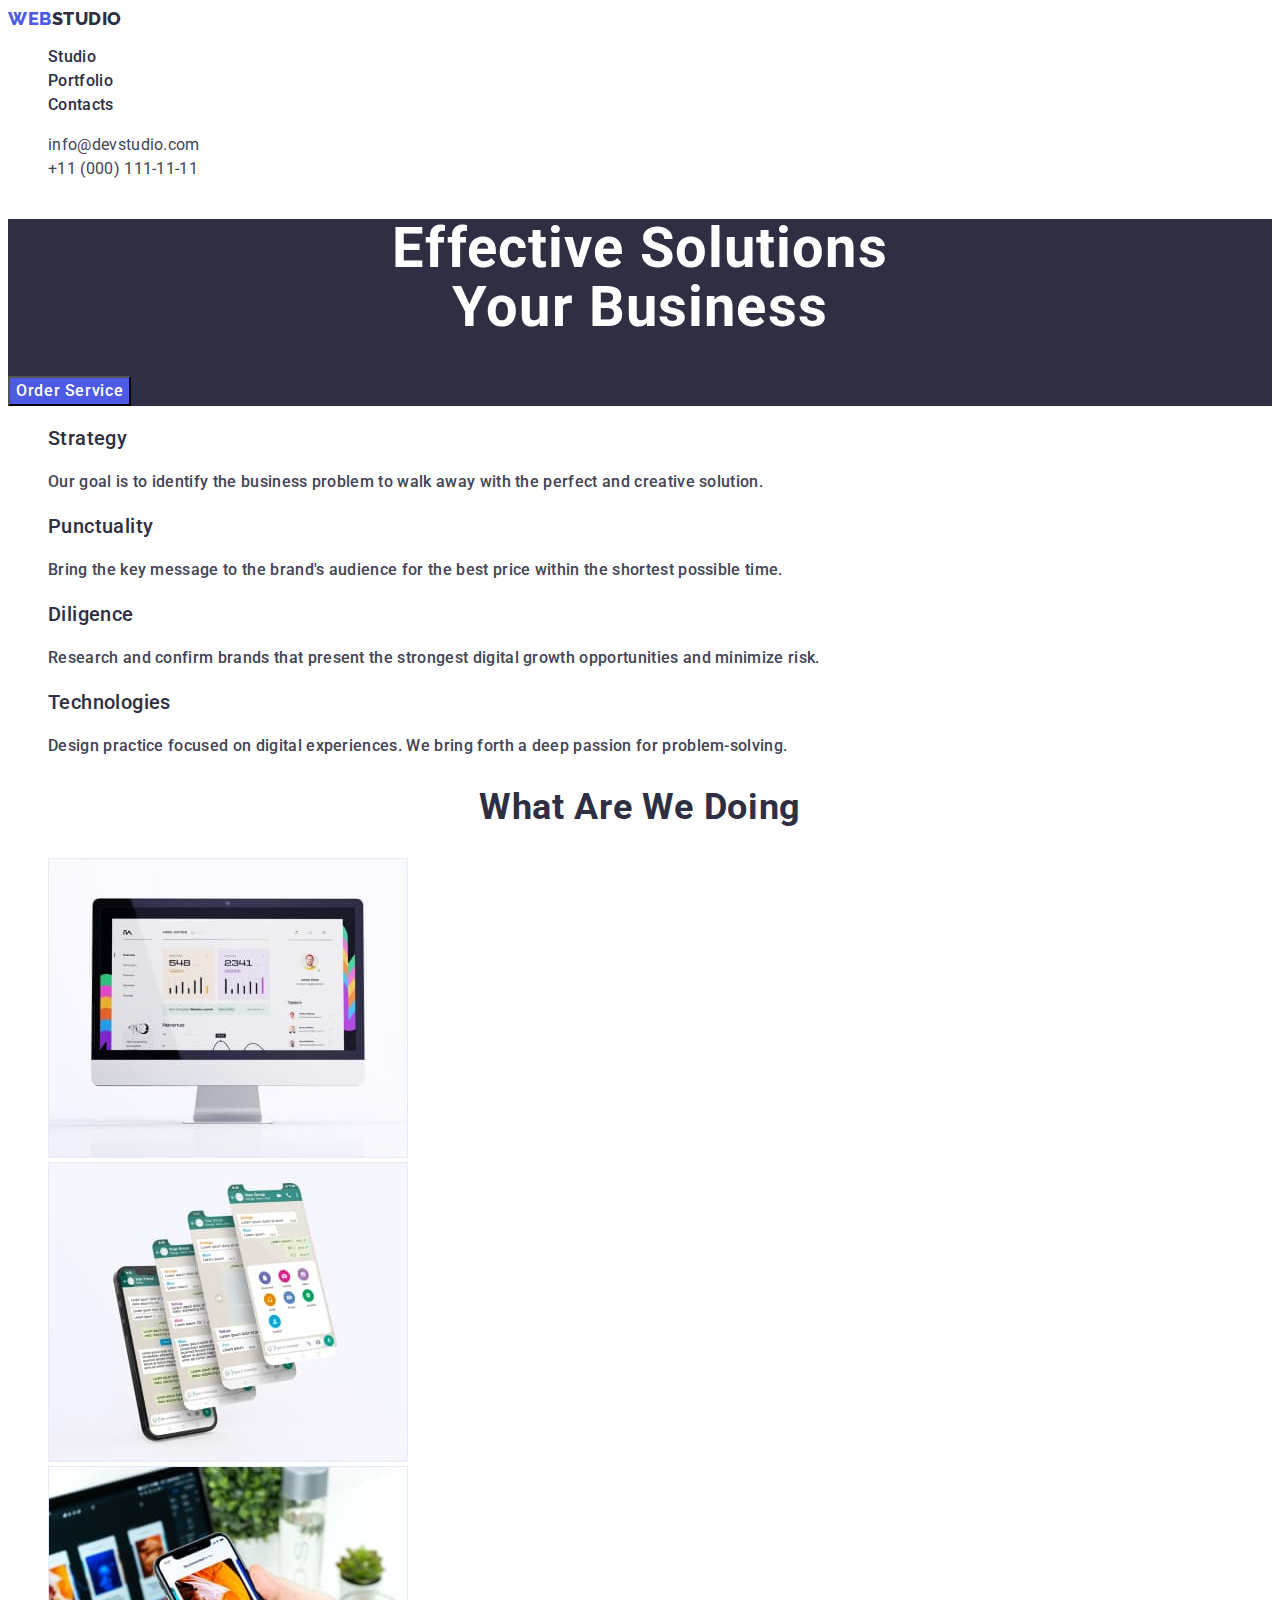
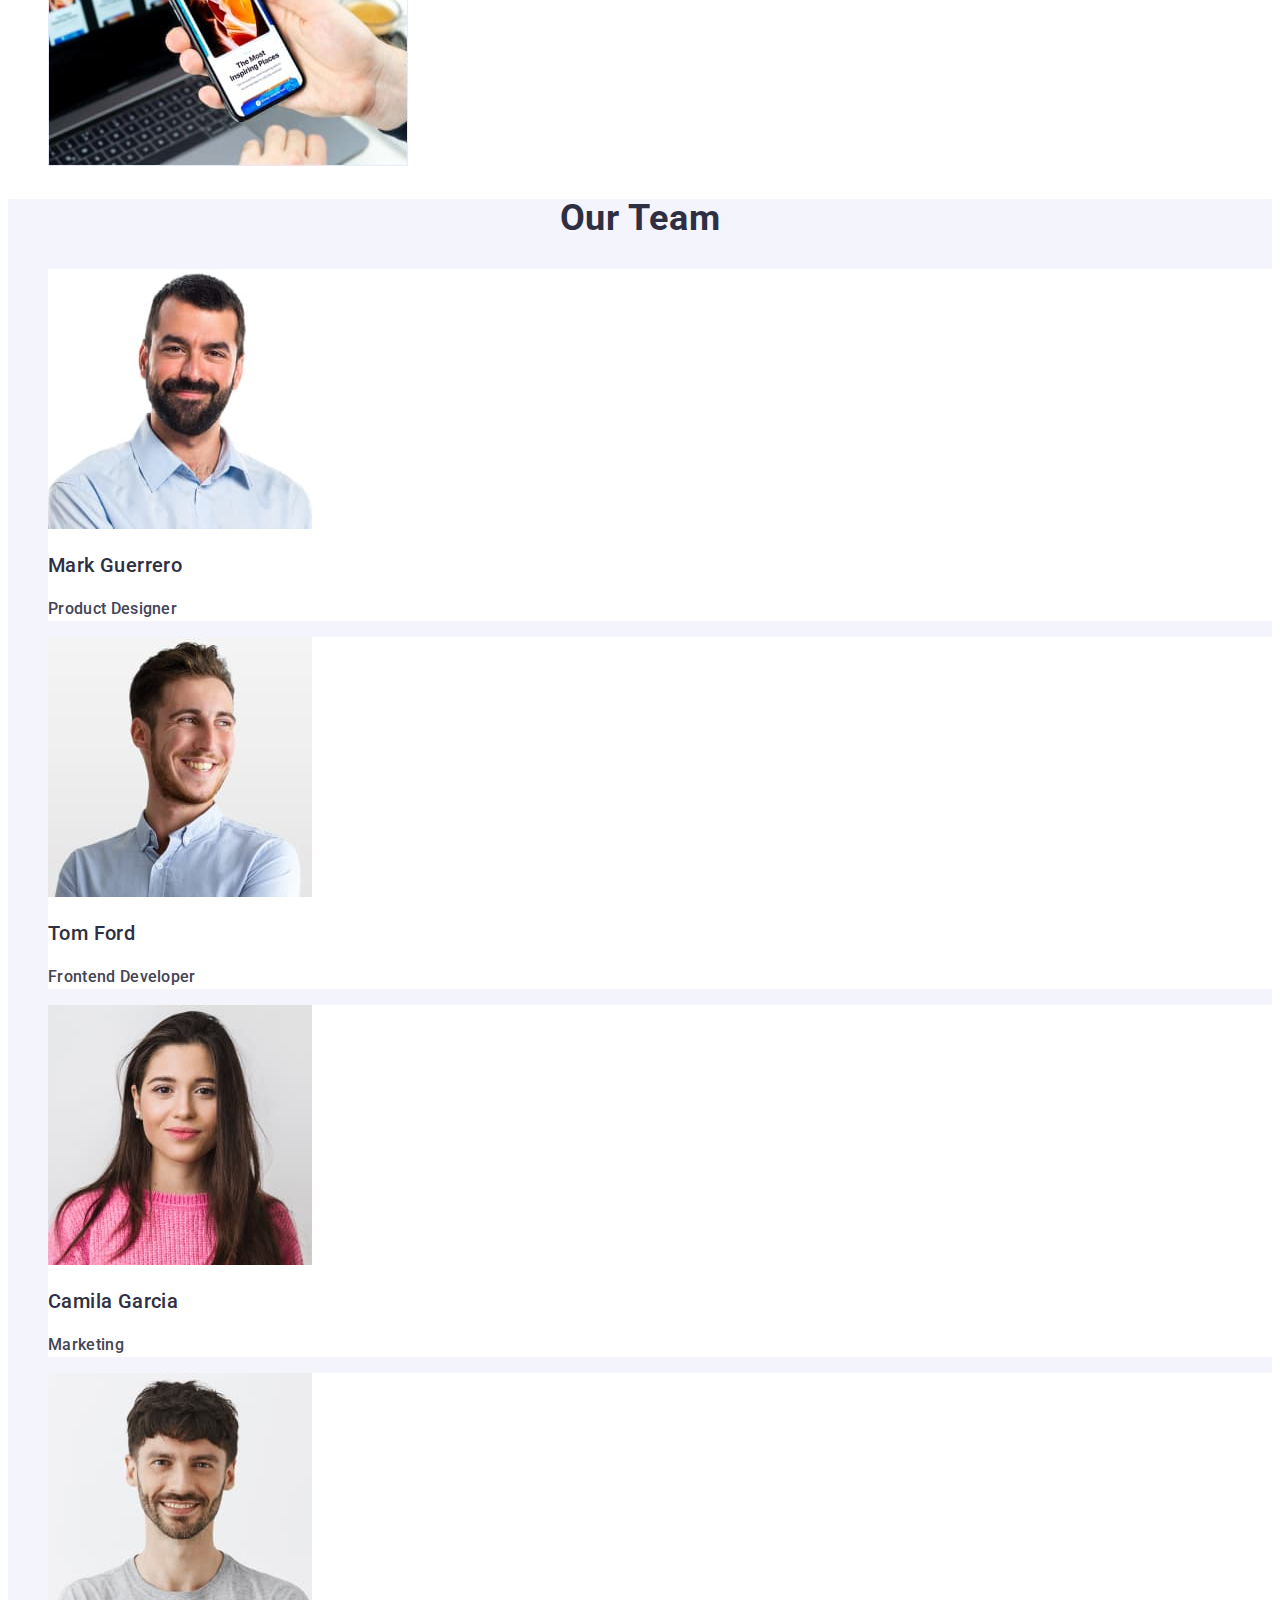
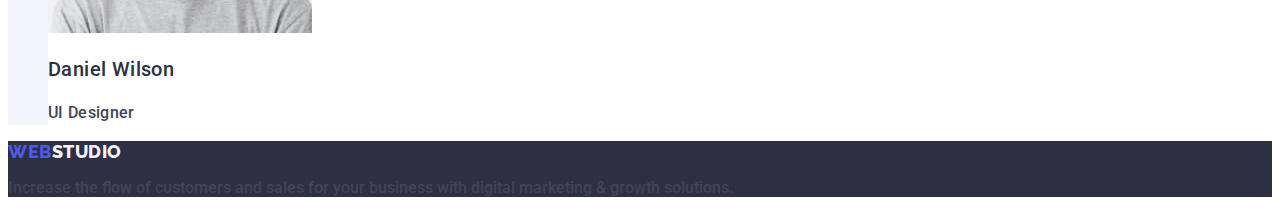
==== commit bd123923: "hw2final" ====
--- a/index.html
+++ b/index.html
@@ -84,7 +84,7 @@
         </ul>
       </section>
       <section>
-        <!-- <h2 class="team-text">What are we doing</h2>
+        <h2 class="team-text">What are we doing</h2>
         <ul class="list">
           <li>
             <img
@@ -110,7 +110,7 @@
               height="300"
             />
           </li>
-        </ul> -->
+        </ul>
       </section>
       <section class="team">
         <h2 class="team-text">Our Team</h2>
--- a/css/styles.css
+++ b/css/styles.css
@@ -126,7 +126,7 @@
 .team-list {
   background-color: #ffffff;
 }
-/**=================BUTTONS=================*/
+/**===============PORTFOLIO==========*/
 
 .header-btn {
   font-family: "Roboto", sans-serif;
@@ -141,17 +141,16 @@
 }
 
 .header-btn:is(:hover, :focus) {
-  background-color: var(--porfolio-btn-bgc);
+  background-color: #404bbf;
   color: #ffffff;
 }
-
-/**=================MAIN=================*/
 
 .portfolio-text {
   font-weight: 500;
   font-size: 20px;
   line-height: 1.2;
   letter-spacing: 0.02em;
+  color: var(--h2-text-color);
 }
 
 .lower-text {
@@ -162,7 +161,7 @@
   color: #434455;
 }
 
-/**=================PORTFOLIO=================*/
+/**=================FOOTER=================*/
 
 .footer-logo {
   font-family: "Raleway", sans-serif;
